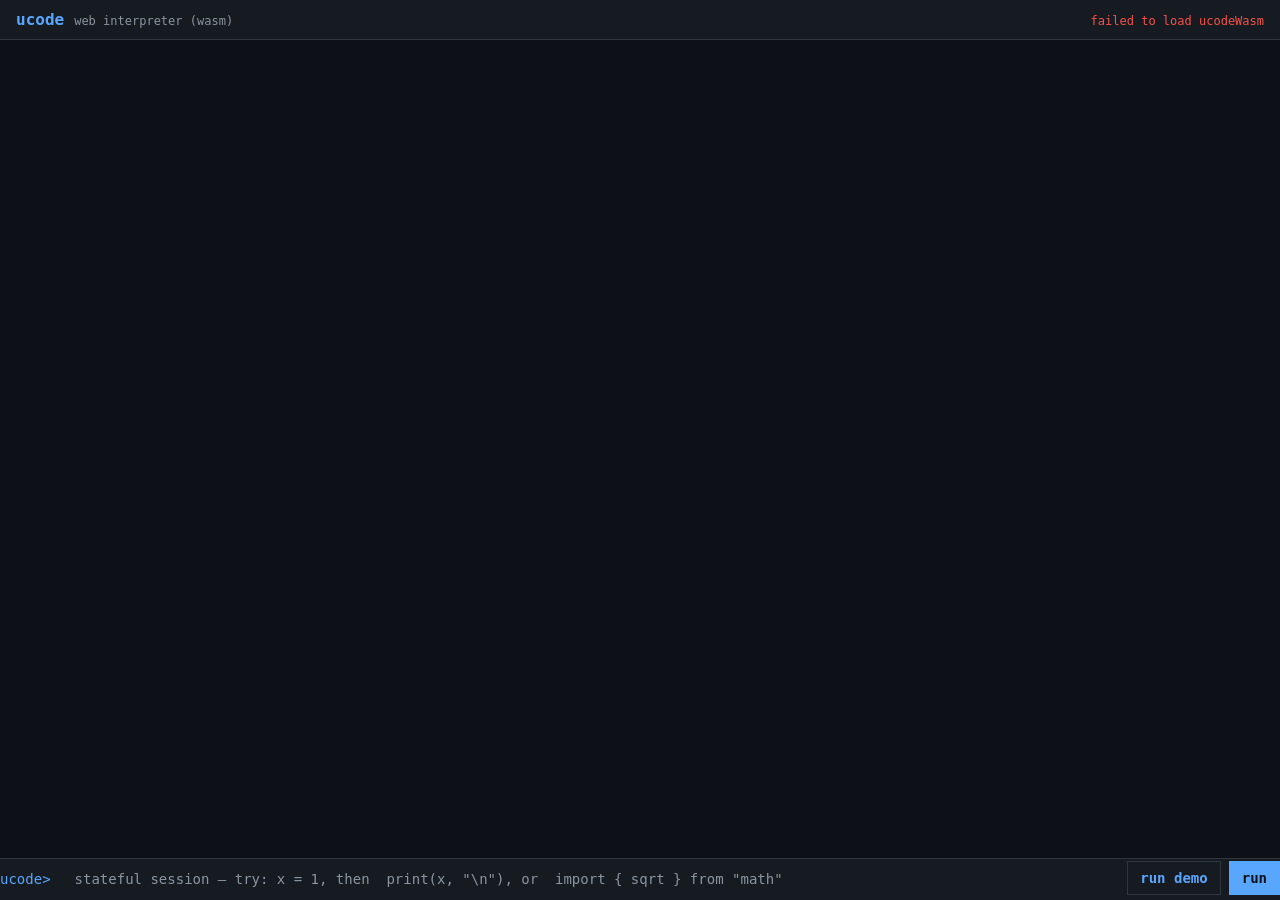
==== web/index.html @ 903b213c "Web interpreter: compile ucode to WebAssembly Build ucode with its emscripten/wasm32 CMake support a" ====
<!DOCTYPE html>
<html lang="en">
<head>
<meta charset="utf-8">
<meta name="viewport" content="width=device-width, initial-scale=1">
<title>ucode · web</title>
<style>
  :root {
    --bg: #0d1117;
    --panel: #161b22;
    --border: #30363d;
    --text: #c9d1d9;
    --dim: #8b949e;
    --accent: #58a6ff;
    --ok: #3fb950;
    --err: #f85149;
  }
  * { box-sizing: border-box; }
  body {
    margin: 0;
    background: var(--bg);
    color: var(--text);
    font-family: ui-monospace, SFMono-Regular, Menlo, Consolas, monospace;
    font-size: 14px;
    display: flex;
    flex-direction: column;
    height: 100vh;
  }
  header {
    padding: 10px 16px;
    background: var(--panel);
    border-bottom: 1px solid var(--border);
    display: flex;
    align-items: baseline;
    gap: 10px;
  }
  header h1 { margin: 0; font-size: 16px; font-weight: 600; color: var(--accent); }
  header .ver { color: var(--dim); font-size: 12px; }
  header .status { margin-left: auto; font-size: 12px; color: var(--dim); }
  #output {
    flex: 1;
    overflow-y: auto;
    padding: 12px 16px;
    white-space: pre-wrap;
    word-break: break-word;
  }
  #output .ln { display: block; }
  #output .prompt { color: var(--accent); }
  #output .out { color: var(--text); }
  #output .err { color: var(--err); }
  #output .result { color: var(--ok); }
  #inputbar {
    display: flex;
    align-items: flex-start;
    border-top: 1px solid var(--border);
    background: var(--panel);
  }
  #inputbar .prompt {
    padding: 10px 12px 0 0;
    color: var(--accent);
    user-select: none;
    white-space: pre;
    line-height: 1.5em;
  }
  #inputbar .prompt.cont { color: var(--dim); }
  #inputbar .spacer { flex: 1; min-width: 8px; max-width: 1em; }
  #inputbar .demo {
    background: transparent;
    color: var(--accent);
    border: 1px solid var(--border);
    padding: 8px 12px;
    margin-right: 8px;
    margin-top: 2px;
  }
  #inputbar .demo:hover { background: rgba(88,166,255,0.12); }
  #input {
    flex: 1;
    background: transparent;
    border: 0;
    color: var(--text);
    font: inherit;
    line-height: 1.5em;
    padding: 10px 12px;
    margin-top: 0;
    outline: none;
    resize: none;
    overflow: hidden;
    max-height: 40vh;
  }
  #input::placeholder { color: var(--dim); }
  #run {
    background: var(--accent);
    color: #0d1117;
    border: 1px solid var(--accent);
    padding: 8px 12px;
    margin-top: 2px;
    font-weight: 600;
  }
  #run:hover { background: #79b8ff; border-color: #79b8ff; }
  button {
    background: var(--accent);
    color: #0d1117;
    border: 0;
    padding: 0 18px;
    font: inherit;
    font-weight: 600;
    cursor: pointer;
  }
  button:hover { filter: brightness(1.1); }
</style>
</head>
<body>
<header>
  <h1>ucode</h1>
  <span class="ver">web interpreter (wasm)</span>
  <span class="status" id="status">loading…</span>
</header>
<div id="output"></div>
<div id="inputbar">
  <span class="prompt" id="prompt">ucode&gt;</span>
  <textarea id="input" rows="1" autocomplete="off" spellcheck="false"
            placeholder='stateful session — try: x = 1, then  print(x, "\n"), or  import { sqrt } from "math"'
            autofocus></textarea>
  <span class="spacer"></span>
  <button id="demos" class="demo" title="Run the bundled /demo/notes.uc script">run demo</button>
  <button id="run" class="run" title="Submit (Shift+Enter = new line, Alt+Enter = force submit)">run</button>
</div>

<script>
  // Load the emscripten module (ucodeWasm factory).
  let wasm;

  function status(s, cls) {
    const el = document.getElementById('status');
    el.textContent = s;
    el.style.color = cls || 'var(--dim)';
  }

  function writeStr(s) {
    const len = wasm.lengthBytesUTF8(s);
    const ptr = wasm._malloc(len + 1);
    wasm.stringToUTF8(s, ptr, len + 1);
    return ptr;
  }

  const output = document.getElementById('output');
  function addLine(text, cls) {
    const div = document.createElement('div');
    div.className = 'ln ' + (cls || '');
    div.textContent = text;
    output.appendChild(div);
    output.scrollTop = output.scrollHeight;
  }

  function execute(source, asExpr) {
    const ptr = writeStr(source);
    if (asExpr)
      wasm._ucode_eval(ptr);
    else
      wasm._ucode_run(ptr);
    wasm._free(ptr);

    const out = wasm.UTF8ToString(wasm._ucode_get_output());
    const err = wasm.UTF8ToString(wasm._ucode_get_error());
    wasm._ucode_clear_output();

    if (out)
      addLine(out, asExpr ? 'result' : 'out');
    if (err)
      addLine(err, 'err');
  }

  // ------------------------------------------------------------------
  // Multi-line input
  // ------------------------------------------------------------------
  // The input is a <textarea>. By default Enter submits, but:
  //   Shift+Enter  -> insert a newline (start/continue a multi-line block)
  //   Alt+Enter    -> force submit even if the block looks unfinished
  //   plain Enter  -> submit if the input is "complete", otherwise insert a
  //                   newline (so you can build up a multi-line statement)
  // "Complete" is judged with a small scanner that tracks brace/paren/bracket
  // balance and string/comment state, mirroring ucode's own lexing closely
  // enough that pressing Enter inside an unclosed {...}, (...), [...] or a
  // ".."/'..'/`..` string keeps the line open instead of submitting.

  // Returns true when the input still looks incomplete (has an unclosed
  // delimiter or is inside an unterminated string/comment), so Enter should
  // continue rather than submit.
  function isUnbalanced(src) {
    let i = 0;
    const n = src.length;
    const stack = []; // pending openers: '(', '[', '{'
    let inLineComment = false;

    while (i < n) {
      const ch = src[i];
      const ch2 = i + 1 < n ? src[i + 1] : '';

      // Line comment: //  or  a lone /  (ucode treats / as a comment start)
      if (inLineComment) {
        if (ch === '\n') inLineComment = false;
        i++;
        continue;
      }

      // String: ", ', `  -- scan to matching unescaped closer.
      if (ch === '"' || ch === "'" || ch === '`') {
        const q = ch;
        i++;
        let closed = false;
        while (i < n) {
          if (src[i] === '\\') { i += 2; continue; } // skip escape
          if (src[i] === q) { closed = true; break; }
          i++;
        }
        if (!closed) return true; // unterminated string
        i++;
        continue;
      }

      // Block comment: {# ... #}  or  {#- ... -#}
      if (ch === '{' && ch2 === '#') {
        i += 2;
        let closed = false;
        while (i < n) {
          if (src[i] === '#') {
            // -# or #  both close (the dash is optional in either position)
            const next = i + 1 < n ? src[i + 1] : '';
            if (next === '#' || (next === '-' && i + 2 < n && src[i + 2] === '}')) {
              closed = true;
              // consume '#}' or '-#}'
              i += (src[i + 1] === '-') ? 3 : 2;
              break;
            }
          }
          i++;
        }
        if (!closed) return true; // unterminated block comment
        continue;
      }

      if (ch === '(' || ch === '[' || ch === '{') {
        stack.push(ch);
        i++;
        continue;
      }
      if (ch === ')' || ch === ']' || ch === '}') {
        // '{' may close a code block; '#' was handled above as a comment.
        if (stack.length === 0) return false; // stray closer: not our concern
        stack.pop();
        i++;
        continue;
      }

      i++;
    }

    // Anything still open (brace/paren/bracket) means incomplete.
    return stack.length > 0;
  }

  // Auto-grow the textarea to fit its content, capping at 40vh.
  function autosize() {
    const el = document.getElementById('input');
    el.style.height = 'auto';
    const cap = Math.round(window.innerHeight * 0.4);
    el.style.height = Math.min(el.scrollHeight, cap) + 'px';
  }

  // The prompt column shows "ucode>" on the first line and "…>" on each
  // continuation line, matching the number of lines in the input.
  function updatePrompt() {
    const el = document.getElementById('input');
    const prompt = document.getElementById('prompt');
    const lines = el.value.split('\n').length;
    if (lines <= 1) {
      prompt.textContent = 'ucode> ';
      prompt.classList.remove('cont');
    } else {
      prompt.textContent = 'ucode> ' + new Array(lines - 1).fill('…>').join('\n');
      prompt.classList.add('cont');
    }
  }

  // Insert a newline at the caret (used by Shift+Enter and by Enter on an
  // unbalanced block). Auto-indents if the last char is an opener.
  function insertNewline() {
    const el = document.getElementById('input');
    const s = el.selectionStart, e = el.selectionEnd;
    const before = el.value.slice(0, s);
    const indent = (/[({]$/.test(before.trimEnd()) ||
                    /^[{([]/.test(el.value.slice(e, e + 1).trimStart())) ? '    ' : '';
    el.value = before + '\n' + indent + el.value.slice(e);
    el.selectionStart = el.selectionEnd = s + 1 + indent.length;
    autosize();
    updatePrompt();
  }

  // Rewrite top-level `import` statements so the imported names land in the
  // persistent global scope (ucode's import declares them as locals of the
  // command's main function, which would not survive to the next command).
  // Each import is turned into bare assignments, which ucode treats as
  // globals in a non-strict program:
  //
  //   import { a, b as c } from "mod"   ->  __m = require("mod"); a = __m.a; c = __m.b;
  //   import * as ns      from "mod"    ->  ns = require("mod");
  //   import def          from "mod"    ->  def = require("mod");
  //
  // The echoed prompt still shows the original source; only what we feed to
  // the VM is transformed.
  function transformImports(src) {
    let counter = 0;
    // Build the pattern as a string so the backslash/backreference escaping
    // is unambiguous (a regex literal's \\2 would be a literal backslash-2,
    // not the \2 backreference to the opening quote group).
    //
    //   ^\s*import  head  from  "<module>"  ;?
    //   head = { a, b as c }   |   * as ns   |   def
    const re = new RegExp(
      '^\\s*import\\b([\\s\\S]*?)\\bfrom\\b\\s*([\'""])'
      + '((?:[^\'"\\\\]|\\\\.)*)'
      + '\\2'                 // backreference to the opening quote
      + '(;?)',
      'gm');

    return src.replace(re, (full, head, _q, mod) => {
      const h = head.trim();
      const stmt = `__mod${counter} = require(${JSON.stringify(mod)});`;
      let assign;

      if (/^\*\s+as\s+/.test(h)) {
        const ns = h.replace(/^\*\s+as\s+/, '').trim();
        assign = `${ns} = __mod${counter};`;
      } else if (/^\{/.test(h)) {
        const inner = h.slice(1, h.lastIndexOf('}')).trim();
        assign = inner.split(',')
          .map(s => s.trim()).filter(Boolean)
          .map(entry => {
            const as = entry.split(/\s+as\s+/);
            const local = (as[1] || as[0]).trim();
            const remote = as[0].trim();
            return `${local} = __mod${counter}.${remote};`;
          }).join(' ');
      } else {
        assign = `${h.trim()} = __mod${counter};`;
      }

      counter++;
      return stmt + ' ' + assign;
    });
  }

  function submit(force) {
    const input = document.getElementById('input');
    const src = input.value;
    if (!src.trim()) return;
    // Plain Enter should not submit while the block is still open, unless
    // the user forced it (Alt+Enter / Run button).
    if (!force && isUnbalanced(src)) {
      insertNewline();
      return;
    }
    input.value = '';
    autosize();
    updatePrompt();
    addLine('ucode> ' + src, 'prompt');
    // Heuristic: treat as an expression (eval + echo result) when it does
    // not start with a statement keyword. Otherwise run it as a script.
    const asExpr = !/^\s*(?:let\b|var\b|const\b|function\b|if\b|for\b|while\b|return\b|do\b|switch\b|try\b|catch\b|new\b|else\b|import\b|module\b|export\b|print\b)/i.test(src);
    execute(transformImports(src), asExpr);

    // Record in history (dedupe consecutive repeats). Multi-line blocks are
    // stored whole so you can recall them with arrow-up.
    if (history[history.length - 1] !== src)
      history.push(src);
    if (history.length > MAX_HIST)
      history = history.slice(history.length - MAX_HIST);
    persistHistory();
    histPos = -1;
    histSaved = '';

    input.focus();
  }

  // ------------------------------------------------------------------
  // Command history (arrow up/down), with edit-in-place and a saved
  // in-progress line so you can walk history and get your draft back.
  // ------------------------------------------------------------------
  const MAX_HIST = 100;
  let history = [];
  let histPos = -1;      // -1 = not browsing (editing fresh / current line)
  let histSaved = '';    // the draft captured when browsing started

  // Try to restore history from localStorage (same session / revisit).
  try {
    const saved = JSON.parse(localStorage.getItem('ucode-history') || '[]');
    if (Array.isArray(saved)) {
      history = saved.slice(-MAX_HIST);
      histPos = history.length ? history.length - 1 : -1;
    }
  } catch (e) { /* ignore */ }

  function persistHistory() {
    try {
      localStorage.setItem('ucode-history',
        JSON.stringify(history.slice(-MAX_HIST)));
    } catch (e) { /* storage unavailable / full */ }
  }

  // Move through history. dir: -1 = older (up), +1 = newer (down).
  function histNavigate(dir) {
    const input = document.getElementById('input');

    if (dir < 0) {
      if (!history.length) return;
      // First up from the current draft: remember it, then show newest.
      if (histPos === -1) {
        histSaved = input.value;
        histPos = history.length - 1;
      } else if (histPos > 0) {
        histPos--;
      } else {
        return; // already at the oldest
      }
      input.value = history[histPos];
    } else {
      if (histPos === -1) return; // nothing to go down to
      if (histPos < history.length - 1) {
        histPos++;
        input.value = history[histPos];
      } else {
        // Past the newest: restore the in-progress draft.
        histPos = -1;
        input.value = histSaved;
        histSaved = '';
      }
    }

    // Put the caret at the end so you can keep editing.
    requestAnimationFrame(() => {
      input.focus();
      const n = input.value.length;
      input.setSelectionRange(n, n);
      autosize();
      updatePrompt();
    });
  }

  document.getElementById('run').onclick = () => submit(true);
  const input = document.getElementById('input');
  input.addEventListener('input', () => { autosize(); updatePrompt(); });

  // "run demo": seed the /demo tree (idempotent) and run notes.uc.
  document.getElementById('demos').onclick = () => {
    wasm._ucode_fs_seed_demo();
    addLine('ucode> run demo (\u002fdemo\/notes.uc)', 'prompt');
    const ptr = writeStr('/demo/notes.uc');
    wasm._ucode_fs_run(ptr);
    wasm._free(ptr);
    const out = wasm.UTF8ToString(wasm._ucode_get_output());
    const err = wasm.UTF8ToString(wasm._ucode_get_error());
    wasm._ucode_clear_output();
    if (out) addLine(out, 'out');
    if (err) addLine(err, 'err');
    input.focus();
  };
  input.addEventListener('keydown', (e) => {
    if (e.key === 'Enter') {
      e.preventDefault();
      if (e.shiftKey)
        insertNewline();            // Shift+Enter: always a new line
      else if (e.altKey)
        submit(true);               // Alt+Enter: force submit
      else
        submit(false);              // plain Enter: submit or continue
    } else if (e.key === 'ArrowUp' && !input.value.includes('\n')
               && input.selectionStart === input.value.length) {
      // Only browse history from the end of a single-line buffer; inside a
      // multi-line block arrows move the caret within the text.
      e.preventDefault();
      histNavigate(-1);
    } else if (e.key === 'ArrowDown' && !input.value.includes('\n')
               && input.selectionStart === 0) {
      e.preventDefault();
      histNavigate(1);
    } else if (e.key === 'Escape') {
      // Clear the current input and exit history browsing.
      e.preventDefault();
      input.value = '';
      autosize();
      updatePrompt();
      histPos = -1;
      histSaved = '';
    } else if (e.key === 'Tab') {
      // Tab inserts a space (or the indent used for continuation lines).
      e.preventDefault();
      const s = input.selectionStart, epos = input.selectionEnd;
      const lineStart = input.value.lastIndexOf('\n', s - 1) + 1;
      const leading = input.value.slice(lineStart, s);
      const indent = /^[\t ]*$/.test(leading) && s > lineStart ? '    ' : '  ';
      input.value = input.value.slice(0, s) + indent + input.value.slice(epos);
      input.selectionStart = input.selectionEnd = s + indent.length;
      autosize();
      updatePrompt();
    }
  });

  // Bootstrap: use the emscripten factory exposed as `ucodeWasm`.
  // ucode.js is loaded as a classic script that defines global ucodeWasm.
  function boot() {
    if (typeof ucodeWasm !== 'function') {
      status('failed to load ucodeWasm', 'var(--err)');
      return;
    }
    status('initializing…');
    ucodeWasm().then((mod) => {
      wasm = mod;
      status('ready · ' + mod._ucode_module_count() + ' modules', 'var(--ok)');
      addLine('ucode web interpreter ready.', 'result');
      addLine('Stateful session: variables persist between commands.', 'result');
      addLine('Enter runs · Shift+Enter new line · Alt+Enter force run · ' +
        '↑ / ↓ history · Esc clear · import { x } from "math" works too.', 'dim');
      // Seed the demo filesystem so the fs module has files to work with.
      mod._ucode_fs_seed_demo();
      addLine('Loaded demo filesystem to /demo (use the "run demo" button, ' +
        'or read files with require("fs").readfile("/demo/..."))', 'dim');
      document.getElementById('input').focus();
    }).catch((e) => {
      status('init error: ' + e, 'var(--err)');
    });
  }

  // Give the script a tick to define ucodeWasm.
  if (document.readyState === 'complete') boot();
  else window.addEventListener('load', boot);
</script>
<script src="ucode.js"></script>
</body>
</html>
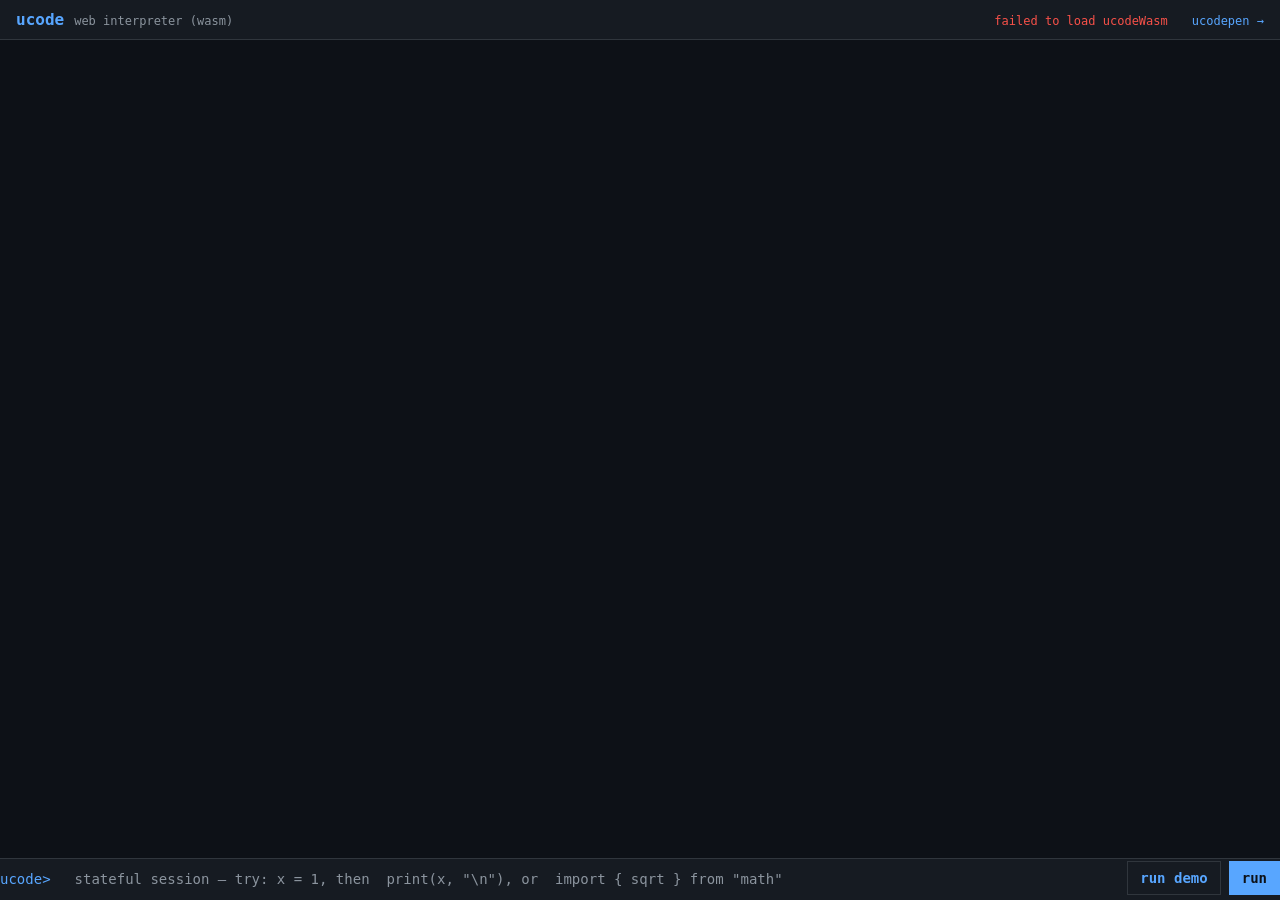
==== commit 12e10c89: "Add ucodepen: a multi-file ucode playground A CodePen-style playground built on the same wasm runtim" ====
--- a/web/index.html
+++ b/web/index.html
@@ -4,6 +4,9 @@
 <meta charset="utf-8">
 <meta name="viewport" content="width=device-width, initial-scale=1">
 <title>ucode · web</title>
+<link rel="icon" type="image/svg+xml" href="/favicon.svg">
+<link rel="icon" type="image/png" sizes="256x256" href="/favicon.png">
+<link rel="apple-touch-icon" href="/favicon.png">
 <style>
   :root {
     --bg: #0d1117;
@@ -37,6 +40,8 @@
   header h1 { margin: 0; font-size: 16px; font-weight: 600; color: var(--accent); }
   header .ver { color: var(--dim); font-size: 12px; }
   header .status { margin-left: auto; font-size: 12px; color: var(--dim); }
+  header .penlink { font-size: 12px; color: var(--accent); text-decoration: none; margin-left: 14px; }
+  header .penlink:hover { text-decoration: underline; }
   #output {
     flex: 1;
     overflow-y: auto;
@@ -114,6 +119,7 @@
   <h1>ucode</h1>
   <span class="ver">web interpreter (wasm)</span>
   <span class="status" id="status">loading…</span>
+  <a class="penlink" href="pen/" title="ucodepen: multi-file playground with templates and data">ucodepen &rarr;</a>
 </header>
 <div id="output"></div>
 <div id="inputbar">
@@ -159,13 +165,18 @@
     else
       wasm._ucode_run(ptr);
     wasm._free(ptr);
+    wasm.flushTty(false); // deliver partial lines stuck in the TTY buffers
 
     const out = wasm.UTF8ToString(wasm._ucode_get_output());
     const err = wasm.UTF8ToString(wasm._ucode_get_error());
+    const errOut = wasm.stderrText || '';
     wasm._ucode_clear_output();
+    wasm.stderrText = '';
 
     if (out)
       addLine(out, asExpr ? 'result' : 'out');
+    if (errOut)
+      addLine(errOut, 'err');
     if (err)
       addLine(err, 'err');
   }
@@ -457,10 +468,14 @@
     const ptr = writeStr('/demo/notes.uc');
     wasm._ucode_fs_run(ptr);
     wasm._free(ptr);
+    wasm.flushTty(false); // deliver partial lines stuck in the TTY buffers
     const out = wasm.UTF8ToString(wasm._ucode_get_output());
     const err = wasm.UTF8ToString(wasm._ucode_get_error());
+    const errOut = wasm.stderrText || '';
     wasm._ucode_clear_output();
+    wasm.stderrText = '';
     if (out) addLine(out, 'out');
+    if (errOut) addLine(errOut, 'err');
     if (err) addLine(err, 'err');
     input.focus();
   };
@@ -505,6 +520,37 @@
     }
   });
 
+  // ------------------------------------------------------------------
+  // Deep-linking: #code=<URI-encoded source>
+  //
+  // External pages (docs, landing page "Run" buttons) can open the REPL
+  // with a program preloaded. The source is echoed into the transcript,
+  // executed as a script (statement mode, imports rewritten for
+  // persistence), and left in the input box for tweaking. The hash is
+  // consumed so a reload does not re-run the example.
+  // ------------------------------------------------------------------
+  function consumeCodeHash() {
+    const m = location.hash.match(/^#code=(.+)$/);
+    if (!m || !wasm) return;
+
+    let src = '';
+    try { src = decodeURIComponent(m[1]); } catch (e) { return; }
+    if (!src.trim()) return;
+
+    history.replaceState(null, '', location.pathname + location.search);
+
+    addLine('ucode> ' + src, 'prompt');
+    execute(transformImports(src), false);
+
+    const el = document.getElementById('input');
+    el.value = src;
+    autosize();
+    updatePrompt();
+    el.focus();
+  }
+
+  window.addEventListener('hashchange', consumeCodeHash);
+
   // Bootstrap: use the emscripten factory exposed as `ucodeWasm`.
   // ucode.js is loaded as a classic script that defines global ucodeWasm.
   function boot() {
@@ -524,6 +570,7 @@
       mod._ucode_fs_seed_demo();
       addLine('Loaded demo filesystem to /demo (use the "run demo" button, ' +
         'or read files with require("fs").readfile("/demo/..."))', 'dim');
+      consumeCodeHash();
       document.getElementById('input').focus();
     }).catch((e) => {
       status('init error: ' + e, 'var(--err)');
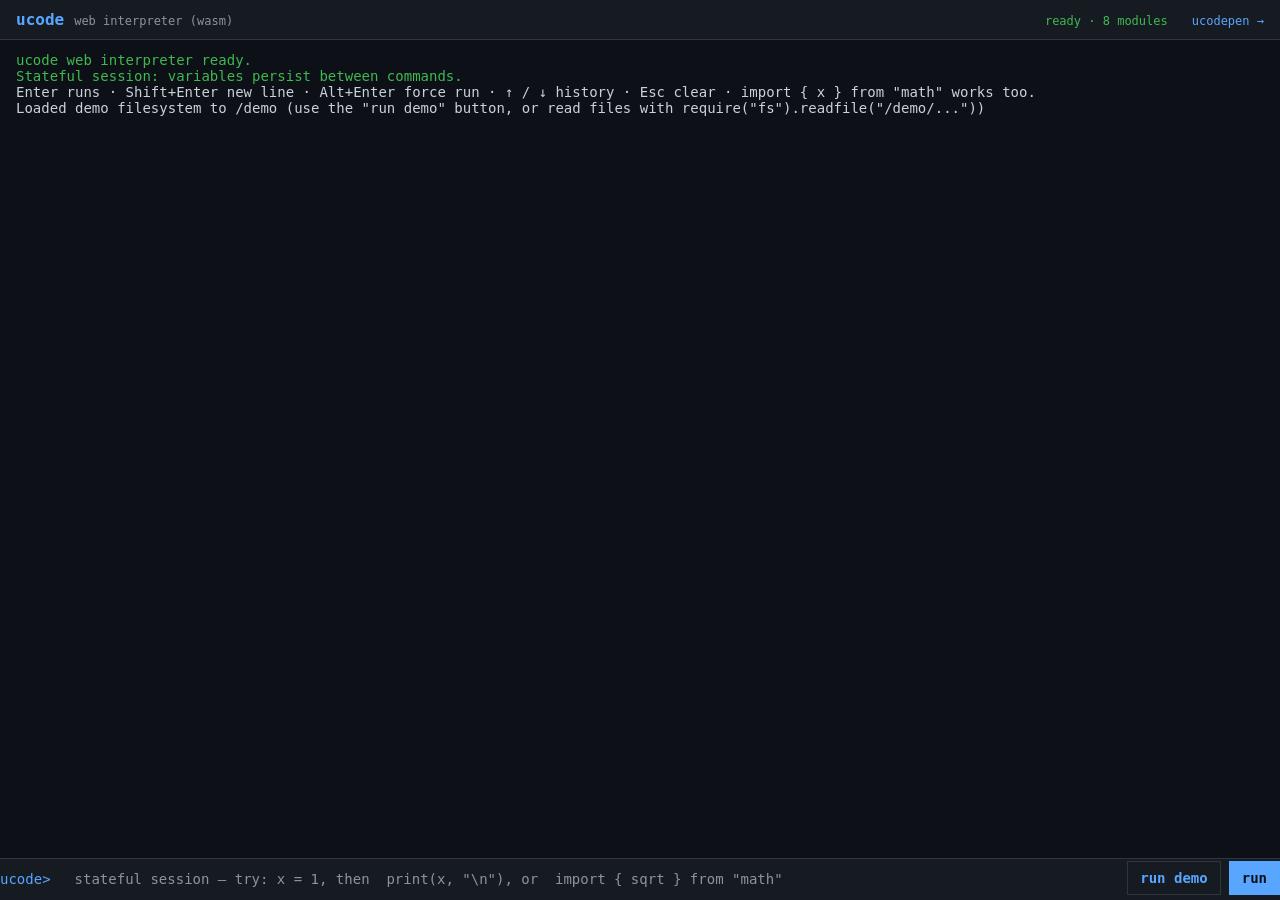
==== commit fa394b8d: "Fix #code= deep link: bare expressions now print their result The deep-link path always ran the sour" ====
--- a/web/index.html
+++ b/web/index.html
@@ -361,6 +361,14 @@
     });
   }
 
+  // Heuristic: treat as an expression (eval + echo result) when it does
+  // not start with a statement keyword. Otherwise run it as a script.
+  // Shared by the REPL submit path and the #code= deep-link path so both
+  // behave identically (a bare `3 * 4` prints its result either way).
+  function looksLikeExpression(src) {
+    return !/^\s*(?:let\b|var\b|const\b|function\b|if\b|for\b|while\b|return\b|do\b|switch\b|try\b|catch\b|new\b|else\b|import\b|module\b|export\b|print\b)/i.test(src);
+  }
+
   function submit(force) {
     const input = document.getElementById('input');
     const src = input.value;
@@ -375,10 +383,7 @@
     autosize();
     updatePrompt();
     addLine('ucode> ' + src, 'prompt');
-    // Heuristic: treat as an expression (eval + echo result) when it does
-    // not start with a statement keyword. Otherwise run it as a script.
-    const asExpr = !/^\s*(?:let\b|var\b|const\b|function\b|if\b|for\b|while\b|return\b|do\b|switch\b|try\b|catch\b|new\b|else\b|import\b|module\b|export\b|print\b)/i.test(src);
-    execute(transformImports(src), asExpr);
+    execute(transformImports(src), looksLikeExpression(src));
 
     // Record in history (dedupe consecutive repeats). Multi-line blocks are
     // stored whole so you can recall them with arrow-up.
@@ -525,9 +530,9 @@
   //
   // External pages (docs, landing page "Run" buttons) can open the REPL
   // with a program preloaded. The source is echoed into the transcript,
-  // executed as a script (statement mode, imports rewritten for
-  // persistence), and left in the input box for tweaking. The hash is
-  // consumed so a reload does not re-run the example.
+  // executed with the same expression/script heuristic as typed input
+  // (imports rewritten for persistence), and left in the input box for
+  // tweaking. The hash is consumed so a reload does not re-run the example.
   // ------------------------------------------------------------------
   function consumeCodeHash() {
     const m = location.hash.match(/^#code=(.+)$/);
@@ -537,10 +542,12 @@
     try { src = decodeURIComponent(m[1]); } catch (e) { return; }
     if (!src.trim()) return;
 
-    history.replaceState(null, '', location.pathname + location.search);
+    // window.history explicitly: the top-level `let history = []` (command
+    // history) shadows the global History object in this script's scope.
+    window.history.replaceState(null, '', location.pathname + location.search);
 
     addLine('ucode> ' + src, 'prompt');
-    execute(transformImports(src), false);
+    execute(transformImports(src), looksLikeExpression(src));
 
     const el = document.getElementById('input');
     el.value = src;
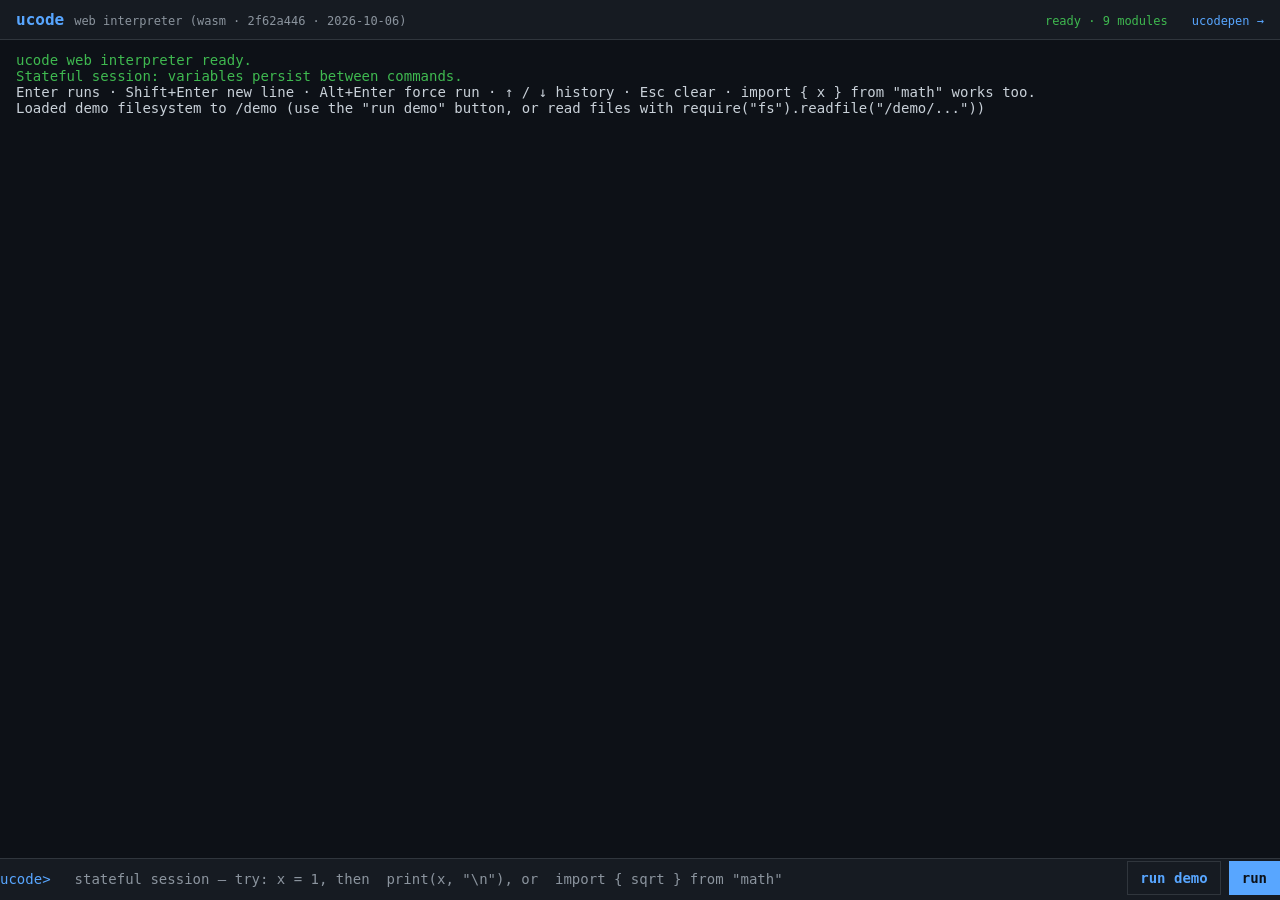
==== commit ac97beaa: "REPL: show ucode version (commit + build date) in the header Bake an abbreviated ucode pin SHA plus " ====
--- a/web/index.html
+++ b/web/index.html
@@ -201,18 +201,10 @@
     let i = 0;
     const n = src.length;
     const stack = []; // pending openers: '(', '[', '{'
-    let inLineComment = false;
 
     while (i < n) {
       const ch = src[i];
       const ch2 = i + 1 < n ? src[i + 1] : '';
-
-      // Line comment: //  or  a lone /  (ucode treats / as a comment start)
-      if (inLineComment) {
-        if (ch === '\n') inLineComment = false;
-        i++;
-        continue;
-      }
 
       // String: ", ', `  -- scan to matching unescaped closer.
       if (ch === '"' || ch === "'" || ch === '`') {
@@ -229,21 +221,18 @@
         continue;
       }
 
-      // Block comment: {# ... #}  or  {#- ... -#}
-      if (ch === '{' && ch2 === '#') {
+      // Line comment: // to end of line.
+      if (ch === '/' && ch2 === '/') {
+        while (i < n && src[i] !== '\n') i++;
+        continue;
+      }
+
+      // Block comment: /* ... */
+      if (ch === '/' && ch2 === '*') {
         i += 2;
         let closed = false;
         while (i < n) {
-          if (src[i] === '#') {
-            // -# or #  both close (the dash is optional in either position)
-            const next = i + 1 < n ? src[i + 1] : '';
-            if (next === '#' || (next === '-' && i + 2 < n && src[i + 2] === '}')) {
-              closed = true;
-              // consume '#}' or '-#}'
-              i += (src[i + 1] === '-') ? 3 : 2;
-              break;
-            }
-          }
+          if (src[i] === '*' && src[i + 1] === '/') { closed = true; i += 2; break; }
           i++;
         }
         if (!closed) return true; // unterminated block comment
@@ -361,12 +350,105 @@
     });
   }
 
-  // Heuristic: treat as an expression (eval + echo result) when it does
-  // not start with a statement keyword. Otherwise run it as a script.
-  // Shared by the REPL submit path and the #code= deep-link path so both
-  // behave identically (a bare `3 * 4` prints its result either way).
+  // Start offset of the last non-empty top-level statement: the text after
+  // the last top-level ';' (outside strings, comments and brackets), or 0
+  // when there is no top-level ';'. ucode requires ';' between statements,
+  // so newlines never separate them (they are just whitespace).
+  function lastStatementStart(src) {
+    let i = 0;
+    const n = src.length;
+    let depth = 0;
+    let lastStart = 0;
+    let prevStart = 0;
+
+    // A statement ended just before position end: remember it if
+    // non-empty so a trailing separator falls back to it.
+    const boundary = (end) => {
+      if (src.slice(lastStart, end).trim() !== '')
+        prevStart = lastStart;
+      lastStart = end + 1;
+    };
+
+    while (i < n) {
+      const ch = src[i];
+      const ch2 = i + 1 < n ? src[i + 1] : '';
+
+      // String: ", ', ` -- scan to matching unescaped closer.
+      if (ch === '"' || ch === "'" || ch === '`') {
+        const q = ch;
+        i++;
+        while (i < n) {
+          if (src[i] === '\\') { i += 2; continue; } // skip escape
+          if (src[i] === q) break;
+          i++;
+        }
+        i++;
+        continue;
+      }
+
+      // Comments: // to end of line, /* ... */.
+      if (ch === '/' && ch2 === '/') {
+        while (i < n && src[i] !== '\n') i++;
+        continue;
+      }
+      if (ch === '/' && ch2 === '*') {
+        i += 2;
+        while (i < n && !(src[i] === '*' && src[i + 1] === '/')) i++;
+        i += 2;
+        continue;
+      }
+
+      if (ch === '(' || ch === '[' || ch === '{') { depth++; i++; continue; }
+      if (ch === ')' || ch === ']' || ch === '}') {
+        if (depth > 0) {
+          depth--;
+          // A '}' back at the top level ends the block statement it
+          // closes (if/while/for/try/function) -- no ';' needed. A
+          // top-level object literal is always an rhs of a statement,
+          // so this is unambiguous.
+          if (ch === '}' && depth === 0)
+            boundary(i);
+        }
+        i++;
+        continue;
+      }
+
+      if (depth === 0 && ch === ';') {
+        boundary(i);
+        i++;
+        continue;
+      }
+
+      i++;
+    }
+
+    return src.slice(lastStart).trim() === '' ? prevStart : lastStart;
+  }
+
+  // Heuristic: the REPL echoes the value of the last statement, so the
+  // expression/script decision is made on that statement's leading token.
+  // A bare expression (or assignment) echoes its value; a statement
+  // keyword or a builtin whose return value is not interesting to echo
+  // (print-style and diagnostic functions) runs as a script. Shared by the
+  // REPL submit path and the #code= deep-link path so both behave
+  // identically (a bare `3 * 4` prints its result either way).
   function looksLikeExpression(src) {
-    return !/^\s*(?:let\b|var\b|const\b|function\b|if\b|for\b|while\b|return\b|do\b|switch\b|try\b|catch\b|new\b|else\b|import\b|module\b|export\b|print\b)/i.test(src);
+    let i = lastStatementStart(src);
+    const n = src.length;
+
+    // Skip leading whitespace and block comments.
+    for (;;) {
+      while (i < n && /\s/.test(src[i])) i++;
+      if (src[i] === '/' && src[i + 1] === '*') {
+        i += 2;
+        while (i < n && !(src[i] === '*' && src[i + 1] === '/')) i++;
+        i += 2;
+        continue;
+      }
+      break;
+    }
+
+    return !/^(?:let\b|var\b|const\b|function\b|if\b|for\b|while\b|return\b|do\b|switch\b|try\b|catch\b|new\b|else\b|import\b|from\b|module\b|export\b|print\b|printf\b|warn\b|assert\b|die\b|render\b)/i.test(src.slice(i));
   }
 
   function submit(force) {
@@ -569,6 +651,11 @@
     ucodeWasm().then((mod) => {
       wasm = mod;
       status('ready · ' + mod._ucode_module_count() + ' modules', 'var(--ok)');
+      // Show which ucode the wasm was built from (abbreviated commit + date).
+      const ver = mod.UTF8ToString(mod._ucode_version());
+      if (ver && ver !== 'unknown')
+        document.querySelector('.ver').textContent =
+          'web interpreter (wasm · ' + ver.split(' ').join(' · ') + ')';
       addLine('ucode web interpreter ready.', 'result');
       addLine('Stateful session: variables persist between commands.', 'result');
       addLine('Enter runs · Shift+Enter new line · Alt+Enter force run · ' +
